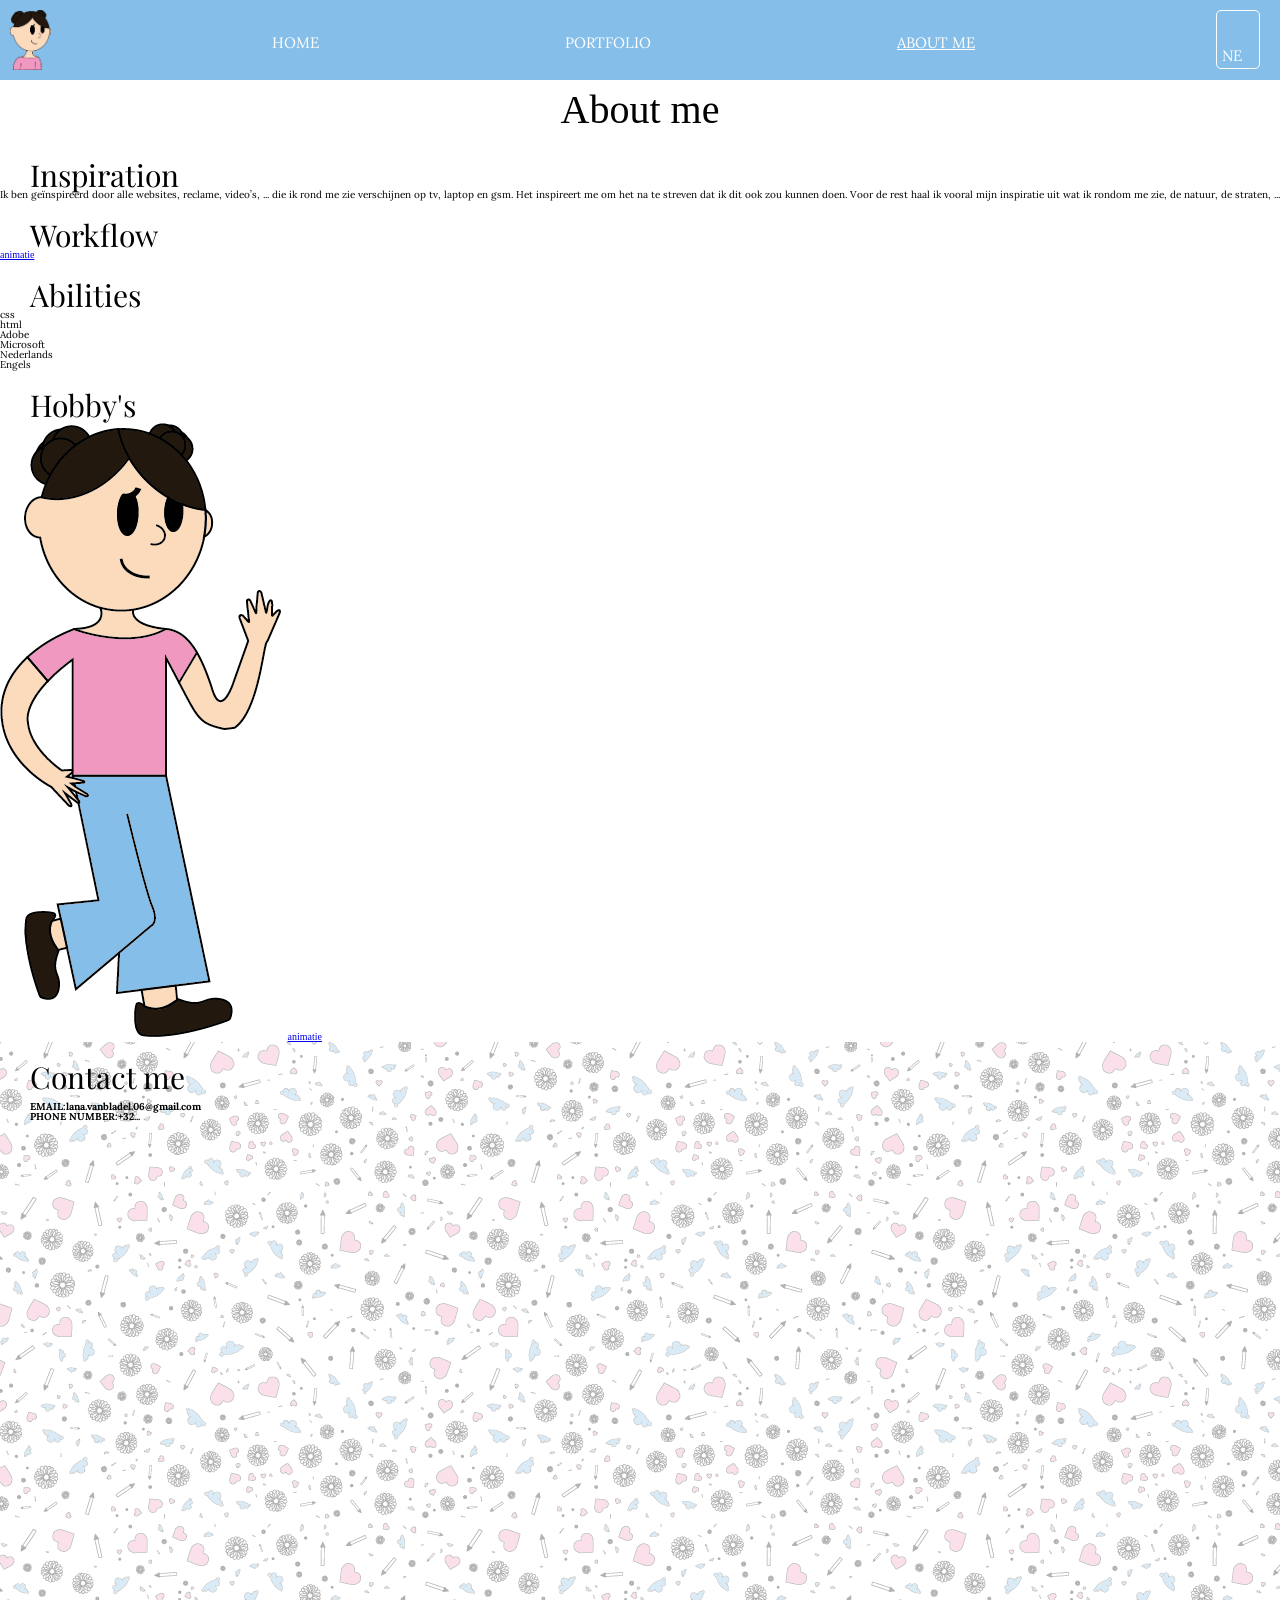
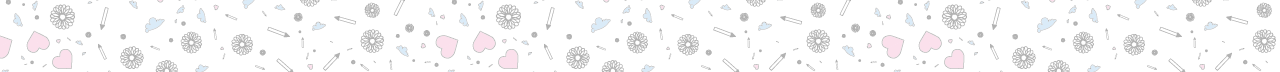
==== About me.html @ e2e1a6fa "css" ====
<!DOCTYPE html>
<html>
<head>
    <meta charset="utf-8">
    <title>Design by Lana Van Bladel</title>
    <link href="reset_plus.css" rel="stylesheet" type="text/css" media="screen" />
    <link href="style.css" rel="stylesheet" type="text/css" media="screen" />
    <link rel="preconnect" href="https://fonts.googleapis.com">
    <link rel="preconnect" href="https://fonts.gstatic.com" crossorigin>
    <link href="https://fonts.googleapis.com/css2?family=Lora:ital,wght@0,400..700;1,400..700&display=swap" rel="stylesheet"> 
    <link rel="preconnect" href="https://fonts.googleapis.com">
<link rel="preconnect" href="https://fonts.gstatic.com" crossorigin>
<link href="https://fonts.googleapis.com/css2?family=Playfair+Display:ital,wght@0,400..900;1,400..900&display=swap" rel="stylesheet"> 
</head>
<body>
    <header>
        <nav class="Navigation">
            <img src="avatar 1.png" alt="Avatar" id="avatar">
            <a class="nav"href="Index.html">HOME</a>
            <a class="nav" href="Portfolio.html">PORTFOLIO</a>
            <a class="nav" id="active" href="About me.html">ABOUT ME</a>
            <div class="menu">
                <a href="" id="button">NE</a>
                <div class="content">
                    <a href="">FR</a>
                    <a href="">EN</a>
            </div>
        </nav>
    </header>
    <h1>About me</h1>
    <h2 id="Inspiration">Inspiration</h2>
    <p>Ik ben geïnspireerd door alle websites, reclame, video’s, ... die ik rond me zie verschijnen op tv, laptop en gsm. Het inspireert me om het na te streven dat ik dit ook zou kunnen doen. Voor de rest haal ik vooral mijn inspiratie uit wat ik rondom me zie, de natuur, de straten, ...</p>
    <section id="Workflow">
        <h2>Workflow</h2>
        <a href="Comp 1.mp4">animatie</a>
    </section>
        
    <section id="Abilities">
        <h2>Abilities</h2>
            <p>css</p>
            <p>html</p>
            <p>Adobe</p>
            <p>Microsoft</p>
            <p>Nederlands</p>
            <p>Engels</p>
    </section>
            <h2 id="Hobby">Hobby's</h2>
        <img id="avatar5" src="avatar 4.png" alt="avatar 4">
        <a href="Animatie 1_1.mp4">animatie</a>
    <section id="Contact">
        <h2>Contact me</h2>
        <p class="email">EMAIL:<a href="">lana.vanbladel.06@gmail.com</a><br>PHONE NUMBER:<a href="">+32...</a></p>
    </section>
</body>
</html>
---- style.css ----
header {
    background-color: #85BEE8;
    height:80px;
    padding: 10px 0px;
    font-family: "Lora", serif;
}
p{
    font-family: "Lora", serif;
    font-size: 10px;
}
#avatar {
    height: 60px;
    margin-left: 10px;
}
.Navigation{
    display: flex;
    justify-content: space-between;
}
.menu{
    margin-right: 20px;
    margin-left: 20px;
}
.menu #button::before{
    content: '';
    display: block;
    width: 32px;
    height: 32px;
    background-image: url("https://flagsapi.com/BE/flat/32.png");
}
.Navigation .menu a{
    background-color: #85BEE8;
    color: white;
    padding: 5px;
    border:1px solid white;
    border-radius: 5px;
    cursor: pointer;
    font-size: 15px;
}
.menu .content a{
    box-shadow: 2px 2px 5px black;
}
.menu a{
    display: block;
    color: black;
    text-decoration: none;
    padding: 5px;
    border: white 1px solid;
}
.menu .content{
    display: none;
    position: absolute;
    min-width: max-content;
}
.menu:hover .content{
    display: block;
}
.menu:hover #button{
    background-color: white;
    color: #85BEE8;
}
.menu .content a:hover{
    background-color: white;
    color: #85BEE8;
}
.nav{
    color: white;
    margin: 25px;
    text-decoration: none;
    font-size: 15px;
}
#active{
    color: white;
    text-decoration: underline;
}

#Biography{
    color: white;
    background-color: #F298C0;
}
#TekstBiography{
    margin: 20px;
    font-size: 15px;
    font-family: "Lora", serif;
    padding-left: 10px;
    padding-right: 10px;
    padding-top: 10px;
    background-color: #F298C0;
}
h1{
    font-family: "PT serif", serif;
    font-weight: 400;
    font-size: 40px;
    text-align: center;
    margin-top: 10px;
    margin-bottom: 10px;
}
h2{
    font-family: "Playfair Display", serif;
    font-size: 30px;
    padding-left: 30px;
    padding-top: 20px;
}
#avatar2{
    width: 70px;
    display: flex;
    margin-left: 80vw;
    margin-bottom: 10px;
    padding-bottom: 10px;
}
#Portfoliosneakpeak img{
    height: 400px;
    width: auto;
    margin-left: 40px;
    margin-top: 10px;
    margin-bottom: 10px;
    background-color: #85BEE8;
    padding: 10px;
    border: #85BEE8 solid 1px;
    border-radius: 20px;
}
#Contact{
    display: grid;
    grid-template-columns: 1fr;
    grid-template-rows: 3fr;
    height: 70vh;
    position: relative;
    isolation: isolate;
}
#Contact::after{
    content: '';
    position: absolute;
    inset: 0;
    z-index: -1;
    opacity: 0.3;
    background-image: url(background.png);
    background-position: center;
}
#img{
    width: 250px;
    height: auto;
    margin: 10px;
    padding-top: 50px;
    padding-right: 50px;
    padding-left: 30px;
    padding-bottom: 50px;
    justify-self: center;
}
.email{
    margin-bottom: 550px;
    margin-left: 30px;
}
#Contact p{
    font-weight: bold;
}
#Contact a{
    text-decoration: none;
    color: black;
}
.Hobby{
    display: grid;
    grid-template-columns: repeat(2,1fr);
    grid-template-rows: 1fr;
    height: 20vh;
}
.avatar5{
    display: grid;
    grid-column: 1;
    grid-template-rows: 1;
    height: 50px;
}
.Hobby a{
    display: grid;
    grid-column: 2;
    grid-template-rows: 1;
}
@media screen and (min-width: 768px){
.Portfoliosneakpeak{
    display: grid;
    grid-template-columns: repeat(3,1fr);
    grid-template-rows: 1fr;
    gap: 10px;
    width: 100vw;
}
.pf1{
    display: flex;
    grid-column: 1;
    width: 20px;
}
.pf2{
    display: flex;
    grid-column: 2;
}
.pf3{
    display: flex;
    grid-column: 3;
}
.Portfoliosneakpeak a{
    display: grid;
    grid-column: 4;
    height: 20px;
}
}
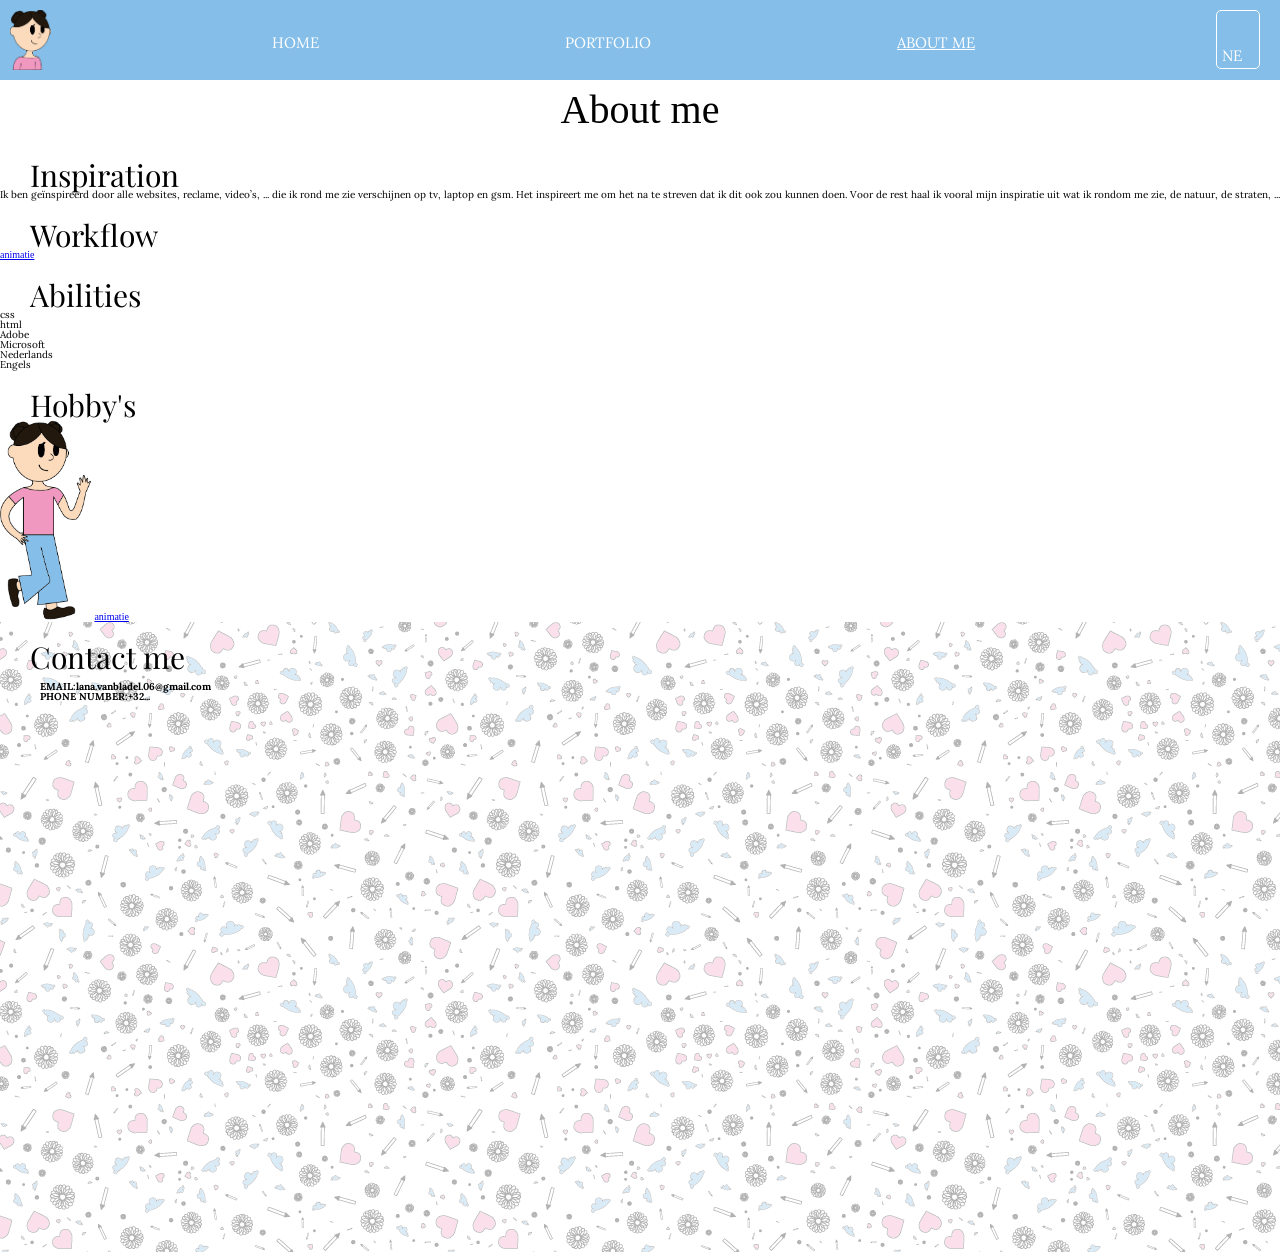
==== commit eaba25a2: "css" ====
--- a/About me.html
+++ b/About me.html
@@ -44,9 +44,11 @@
             <p>Nederlands</p>
             <p>Engels</p>
     </section>
-            <h2 id="Hobby">Hobby's</h2>
-        <img id="avatar5" src="avatar 4.png" alt="avatar 4">
-        <a href="Animatie 1_1.mp4">animatie</a>
+    <section id="hob">
+        <h2 id="Hobby">Hobby's</h2>
+        <img id="avatar5" src="avatar 4.png" alt="avatar 4" height="200px">
+        <a id="animatie1" href="Animatie 1_1.mp4">animatie</a>
+    </section>
     <section id="Contact">
         <h2>Contact me</h2>
         <p class="email">EMAIL:<a href="">lana.vanbladel.06@gmail.com</a><br>PHONE NUMBER:<a href="">+32...</a></p>
--- a/style.css
+++ b/style.css
@@ -72,7 +72,6 @@
     color: white;
     text-decoration: underline;
 }
-
 #Biography{
     color: white;
     background-color: #F298C0;
@@ -139,7 +138,7 @@
     width: 250px;
     height: auto;
     margin: 10px;
-    padding-top: 50px;
+    padding-top: 10px;
     padding-right: 50px;
     padding-left: 30px;
     padding-bottom: 50px;
@@ -148,6 +147,7 @@
 .email{
     margin-bottom: 550px;
     margin-left: 30px;
+    padding: 10px;
 }
 #Contact p{
     font-weight: bold;
@@ -156,22 +156,8 @@
     text-decoration: none;
     color: black;
 }
-.Hobby{
-    display: grid;
-    grid-template-columns: repeat(2,1fr);
-    grid-template-rows: 1fr;
-    height: 20vh;
-}
 .avatar5{
-    display: grid;
-    grid-column: 1;
-    grid-template-rows: 1;
-    height: 50px;
-}
-.Hobby a{
-    display: grid;
-    grid-column: 2;
-    grid-template-rows: 1;
+    padding: 10px;
 }
 @media screen and (min-width: 768px){
 .Portfoliosneakpeak{
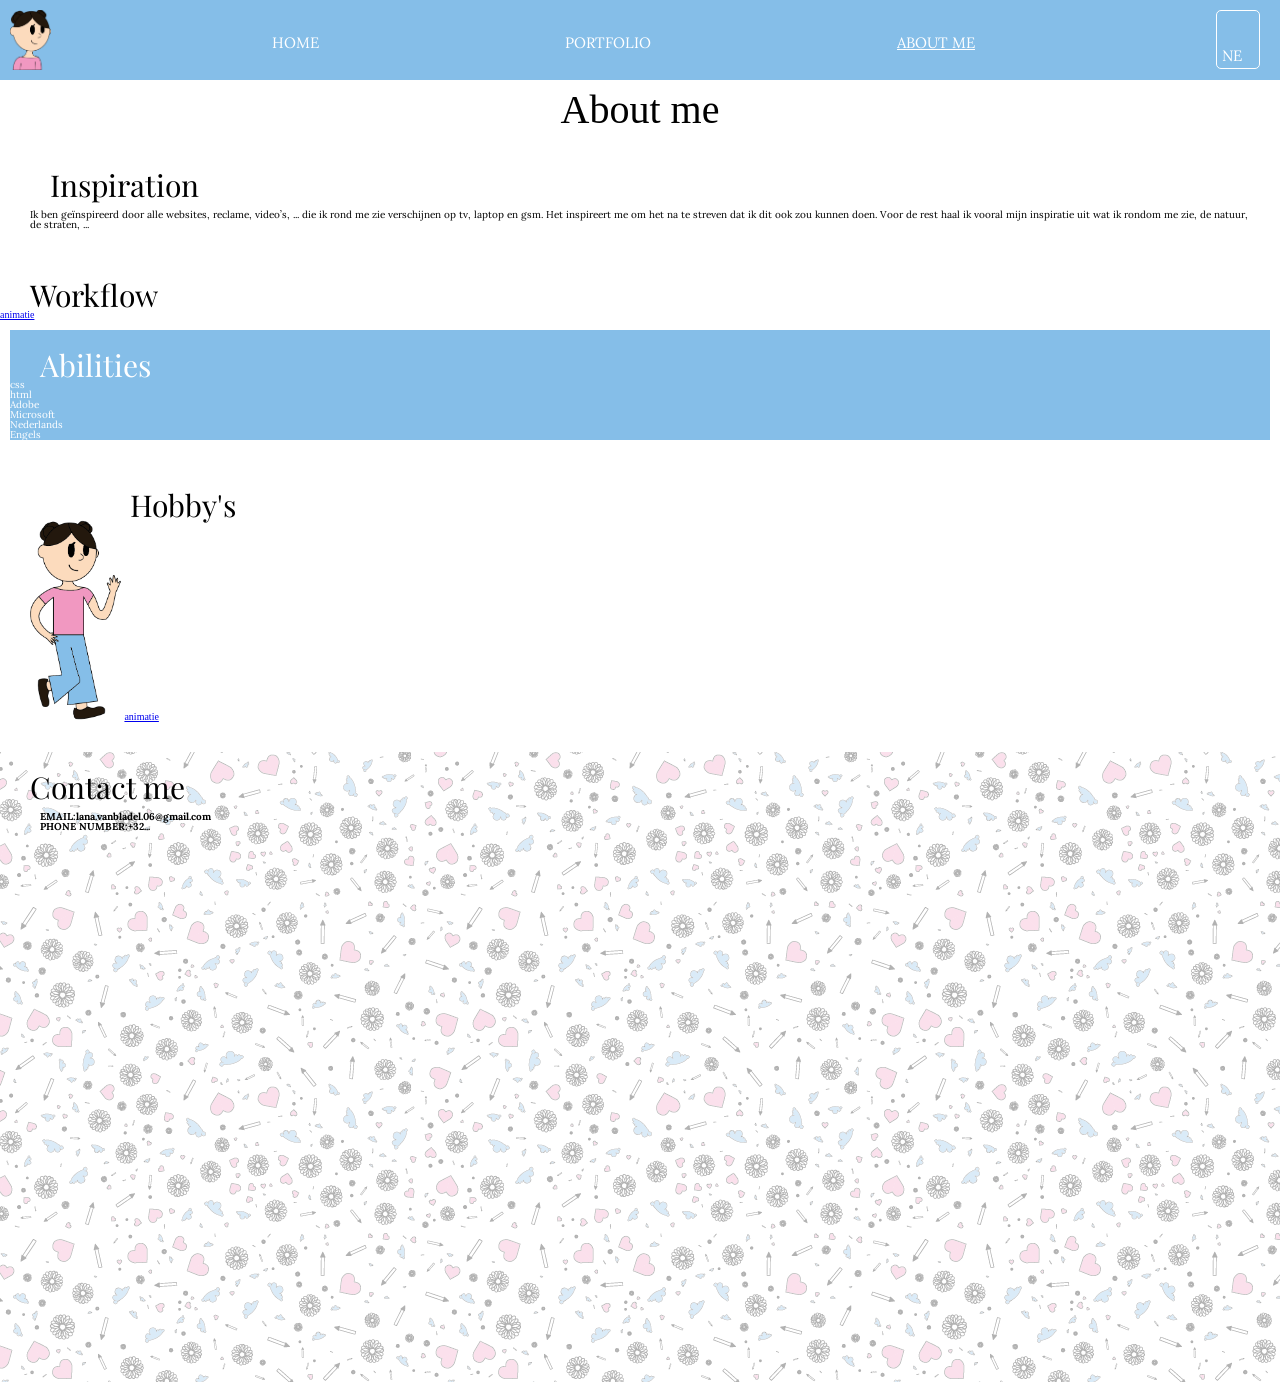
==== commit 0864419f: "CSS" ====
--- a/About me.html
+++ b/About me.html
@@ -28,8 +28,10 @@
         </nav>
     </header>
     <h1>About me</h1>
-    <h2 id="Inspiration">Inspiration</h2>
+    <section id="Inspiration">
+    <h2>Inspiration</h2>
     <p>Ik ben geïnspireerd door alle websites, reclame, video’s, ... die ik rond me zie verschijnen op tv, laptop en gsm. Het inspireert me om het na te streven dat ik dit ook zou kunnen doen. Voor de rest haal ik vooral mijn inspiratie uit wat ik rondom me zie, de natuur, de straten, ...</p>
+    </section>
     <section id="Workflow">
         <h2>Workflow</h2>
         <a href="Comp 1.mp4">animatie</a>
--- a/style.css
+++ b/style.css
@@ -143,6 +143,8 @@
     padding-left: 30px;
     padding-bottom: 50px;
     justify-self: center;
+    position: relative;
+    bottom: 110%;
 }
 .email{
     margin-bottom: 550px;
@@ -159,33 +161,57 @@
 .avatar5{
     padding: 10px;
 }
+#Abilities{
+    background-color: #85BEE8;
+    color: white;
+    margin: 10px;
+}
+#Abilities p{
+    color: white;
+}
+#hob{
+    margin: 20px;
+    padding: 10px;
+}
+#Inspiration{
+    margin: 20px;
+}
+#Inspiration p{
+    padding: 10px;
+}
+#Hobby{
+    margin-left: 70px;
+}
+
 @media screen and (min-width: 768px){
-.Portfoliosneakpeak{
+#Portfoliosneakpeak{
     display: grid;
     grid-template-columns: repeat(3,1fr);
     grid-template-rows: 1fr;
     gap: 10px;
-    width: 100vw;
-}
-.pf1{
+    width: 80vw;
+}
+#pf1{
     display: flex;
     grid-column: 1;
-    width: 20px;
-}
-.pf2{
+    width: 15px;
+}
+#pf2{
     display: flex;
     grid-column: 2;
-}
-.pf3{
+    width: 15px;
+}
+#pf3{
     display: flex;
     grid-column: 3;
-}
-.Portfoliosneakpeak a{
+    width: 15px;
+}
+#Portfoliosneakpeak a{
     display: grid;
     grid-column: 4;
-    height: 20px;
-}
-}
-
-
-
+    height: 15px;
+}
+}
+
+
+
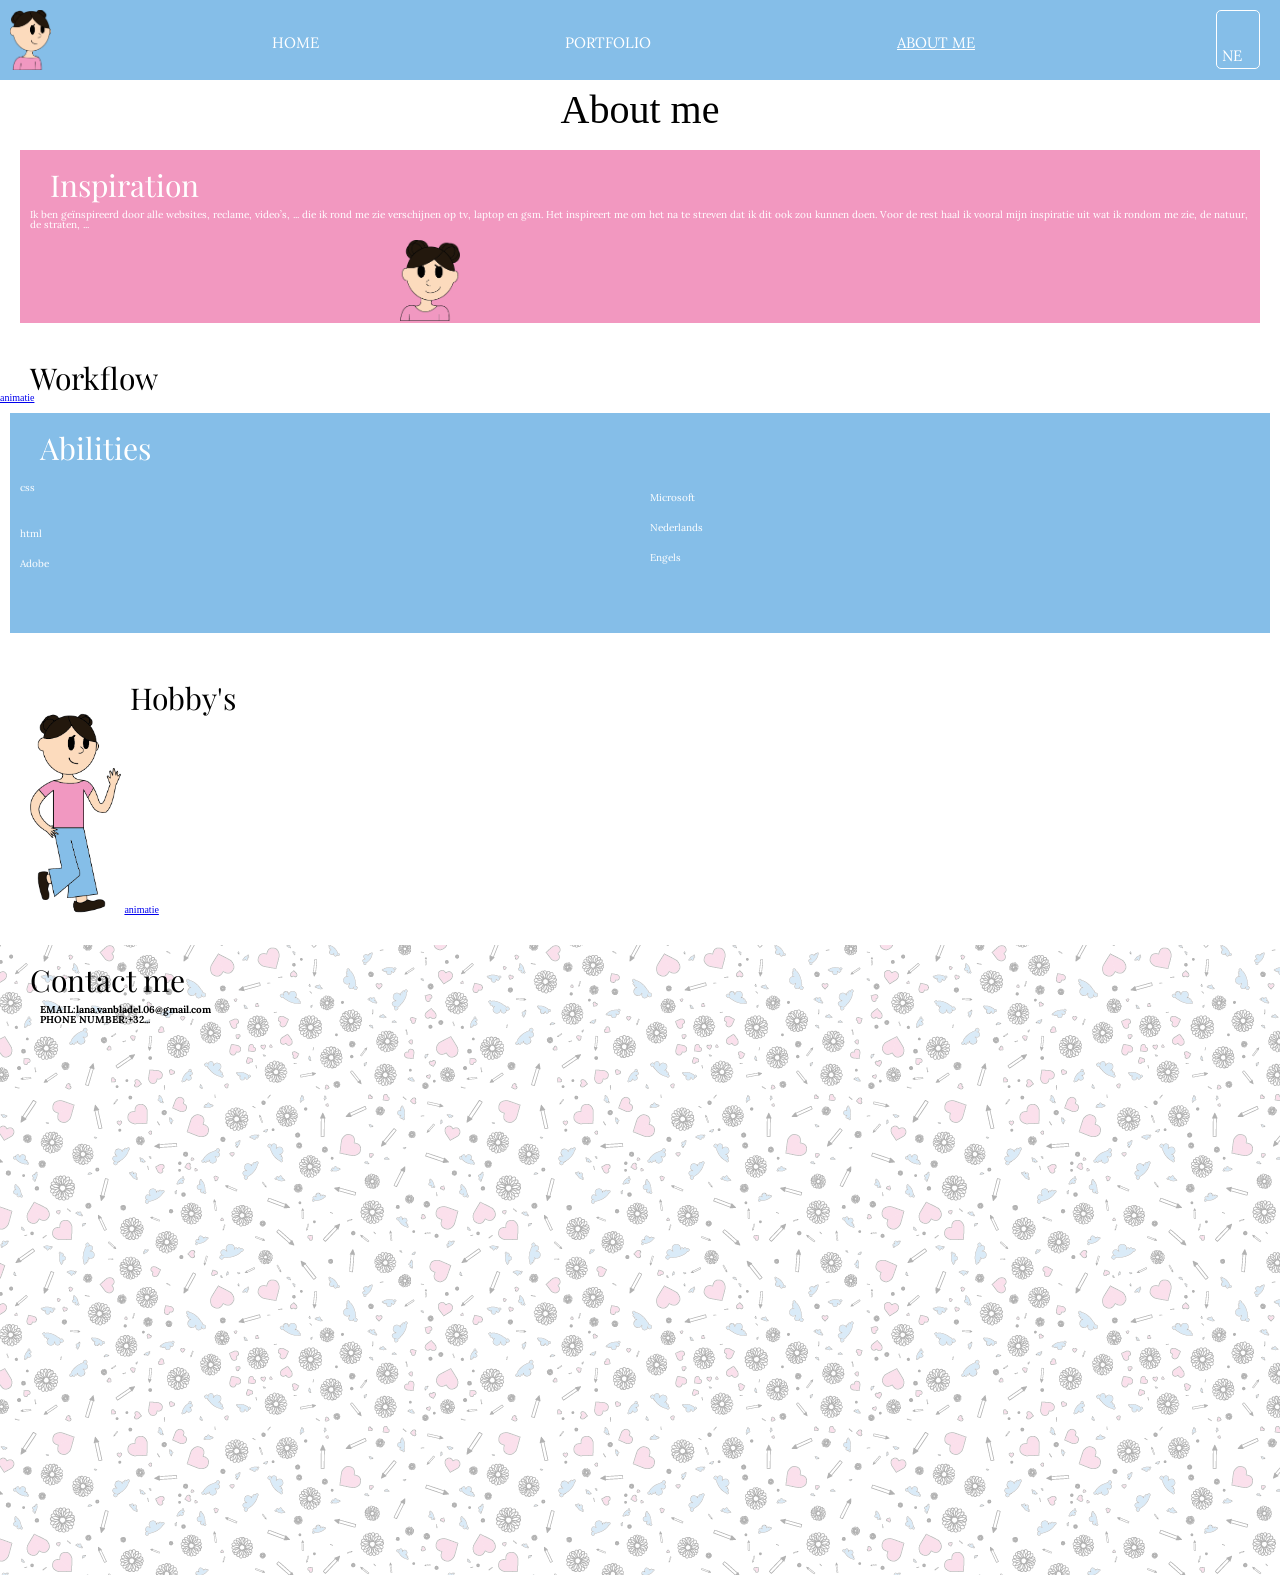
==== commit 74b47850: "css" ====
--- a/About me.html
+++ b/About me.html
@@ -31,6 +31,7 @@
     <section id="Inspiration">
     <h2>Inspiration</h2>
     <p>Ik ben geïnspireerd door alle websites, reclame, video’s, ... die ik rond me zie verschijnen op tv, laptop en gsm. Het inspireert me om het na te streven dat ik dit ook zou kunnen doen. Voor de rest haal ik vooral mijn inspiratie uit wat ik rondom me zie, de natuur, de straten, ...</p>
+    <img src="avatar 6.png" alt="avatar6">
     </section>
     <section id="Workflow">
         <h2>Workflow</h2>
@@ -39,12 +40,12 @@
         
     <section id="Abilities">
         <h2>Abilities</h2>
-            <p>css</p>
-            <p>html</p>
-            <p>Adobe</p>
-            <p>Microsoft</p>
-            <p>Nederlands</p>
-            <p>Engels</p>
+            <p class="kolom1">css</p>
+            <p class="kolom1">html</p>
+            <p class="kolom1">Adobe</p>
+            <p class="kolom2">Microsoft</p>
+            <p class="kolom2">Nederlands</p>
+            <p class="kolom2">Engels</p>
     </section>
     <section id="hob">
         <h2 id="Hobby">Hobby's</h2>
--- a/style.css
+++ b/style.css
@@ -165,6 +165,9 @@
     background-color: #85BEE8;
     color: white;
     margin: 10px;
+    display: grid;
+    grid-template-columns: repeat(2,1fr);
+    grid-template-rows: repeat(2,1fr);
 }
 #Abilities p{
     color: white;
@@ -175,6 +178,12 @@
 }
 #Inspiration{
     margin: 20px;
+    background-color: #F298C0;
+    color: white;
+}
+#Inspiration img{
+    width: 60px;
+    margin-left: 380px;
 }
 #Inspiration p{
     padding: 10px;
@@ -182,6 +191,21 @@
 #Hobby{
     margin-left: 70px;
 }
+.kolom1{
+    margin: 10px;
+    grid-template-rows: 2;
+    grid-column: 1;
+    position: relative;
+    top: 20%;
+}
+.kolom2{
+    margin: 10px;
+    grid-template-rows: 2;
+    grid-column: 2;
+    position: relative;
+    bottom: 200%;
+}
+
 
 @media screen and (min-width: 768px){
 #Portfoliosneakpeak{
@@ -194,24 +218,34 @@
 #pf1{
     display: flex;
     grid-column: 1;
-    width: 15px;
+    width: 10px;
+    height: auto;
 }
 #pf2{
     display: flex;
     grid-column: 2;
-    width: 15px;
+    width: 10px;
+    height: auto;
 }
 #pf3{
     display: flex;
     grid-column: 3;
-    width: 15px;
+    width: 10px;
+    height: auto;
 }
 #Portfoliosneakpeak a{
     display: grid;
     grid-column: 4;
-    height: 15px;
-}
-}
-
-
-
+    height: 10px;
+}
+#Biography{
+    width: 50vw;
+}
+#Biography img{
+    margin-left: 45vw;
+}
+
+}
+
+
+
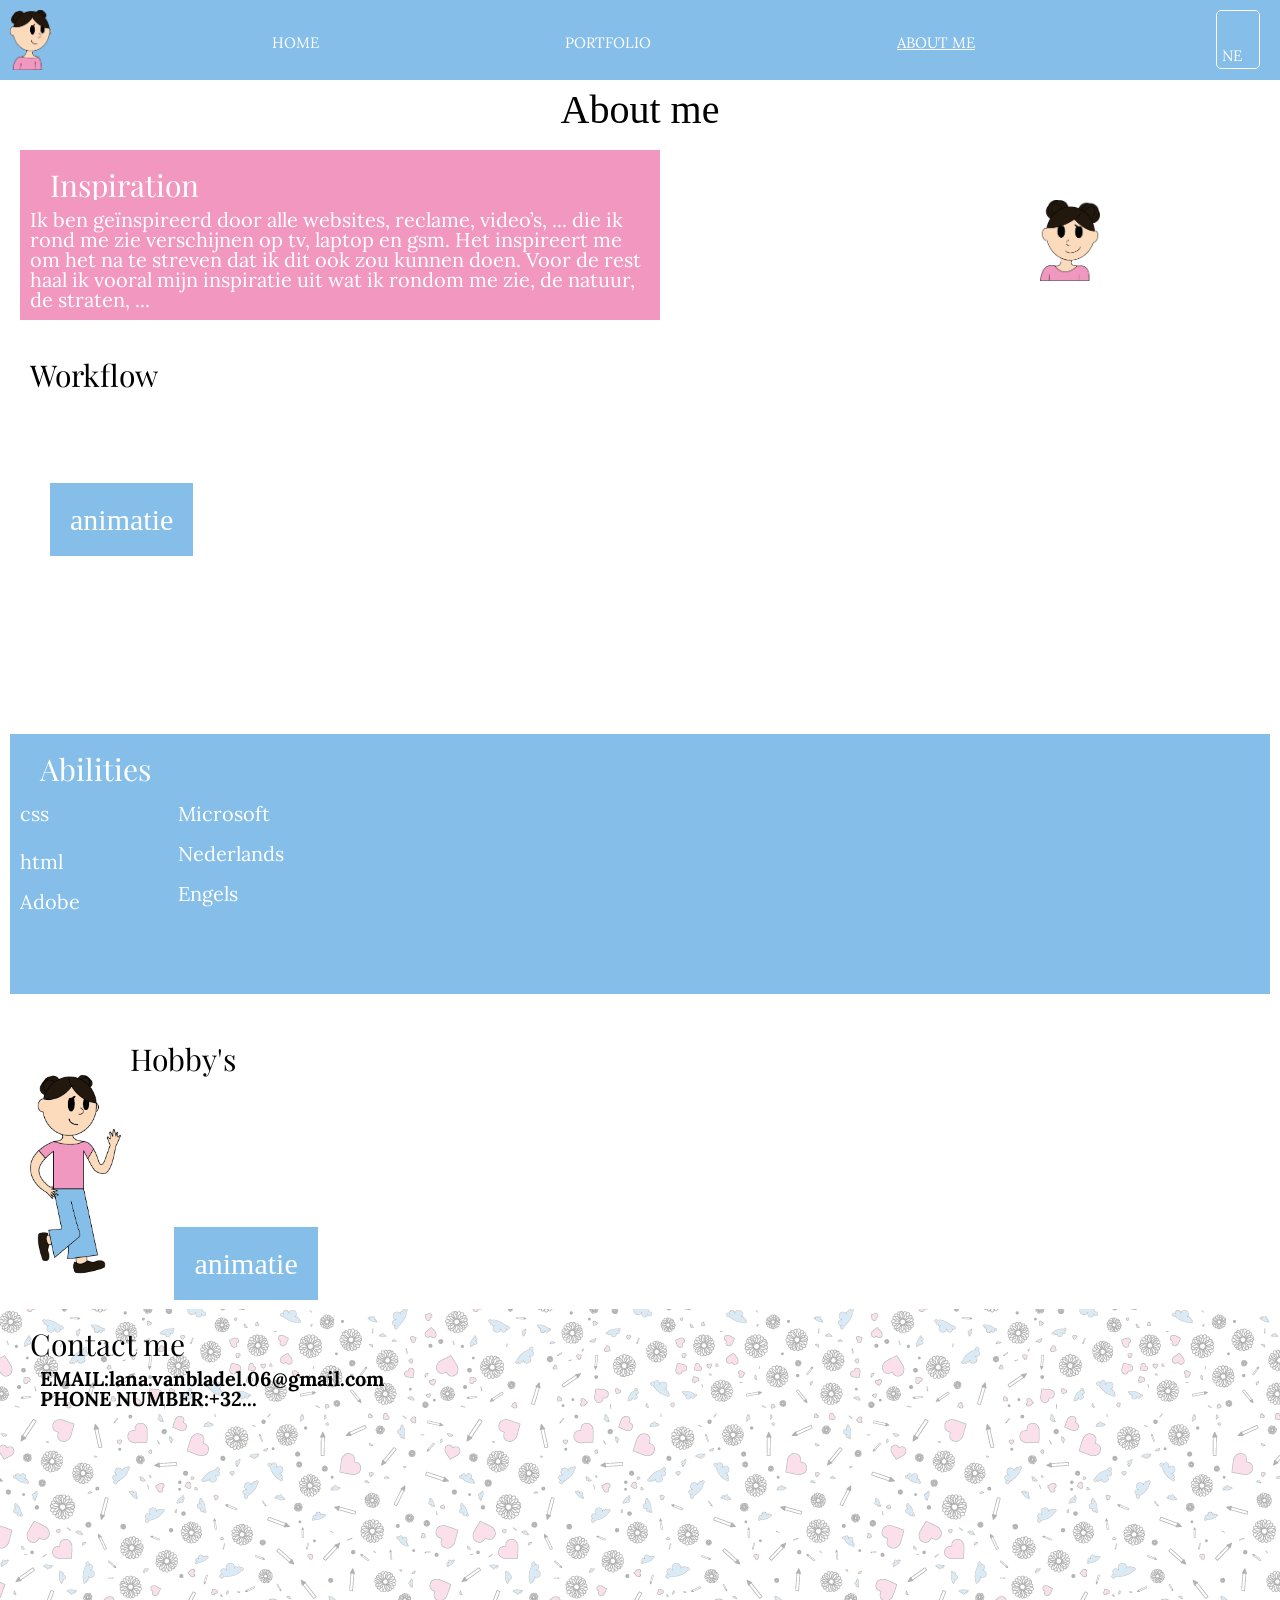
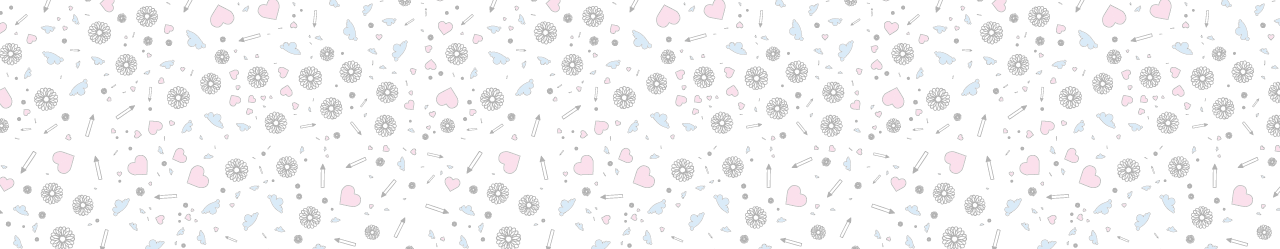
==== commit 61203ecb: "css" ====
--- a/About me.html
+++ b/About me.html
@@ -16,7 +16,7 @@
     <header>
         <nav class="Navigation">
             <img src="avatar 1.png" alt="Avatar" id="avatar">
-            <a class="nav"href="Index.html">HOME</a>
+            <a class="nav" href="index.html">HOME</a>
             <a class="nav" href="Portfolio.html">PORTFOLIO</a>
             <a class="nav" id="active" href="About me.html">ABOUT ME</a>
             <div class="menu">
@@ -50,7 +50,7 @@
     <section id="hob">
         <h2 id="Hobby">Hobby's</h2>
         <img id="avatar5" src="avatar 4.png" alt="avatar 4" height="200px">
-        <a id="animatie1" href="Animatie 1_1.mp4">animatie</a>
+        <a href="Animatie 1_1.mp4">animatie</a>
     </section>
     <section id="Contact">
         <h2>Contact me</h2>
--- a/style.css
+++ b/style.css
@@ -6,7 +6,7 @@
 }
 p{
     font-family: "Lora", serif;
-    font-size: 10px;
+    font-size: 20px;
 }
 #avatar {
     height: 60px;
@@ -78,7 +78,6 @@
 }
 #TekstBiography{
     margin: 20px;
-    font-size: 15px;
     font-family: "Lora", serif;
     padding-left: 10px;
     padding-right: 10px;
@@ -107,7 +106,7 @@
     padding-bottom: 10px;
 }
 #Portfoliosneakpeak img{
-    height: 400px;
+    height: 200px;
     width: auto;
     margin-left: 40px;
     margin-top: 10px;
@@ -121,7 +120,7 @@
     display: grid;
     grid-template-columns: 1fr;
     grid-template-rows: 3fr;
-    height: 70vh;
+    height: 60vh;
     position: relative;
     isolation: isolate;
 }
@@ -141,10 +140,9 @@
     padding-top: 10px;
     padding-right: 50px;
     padding-left: 30px;
-    padding-bottom: 50px;
     justify-self: center;
     position: relative;
-    bottom: 110%;
+    bottom: 135%;
 }
 .email{
     margin-bottom: 550px;
@@ -166,7 +164,7 @@
     color: white;
     margin: 10px;
     display: grid;
-    grid-template-columns: repeat(2,1fr);
+    grid-template-columns: repeat(8,1fr);
     grid-template-rows: repeat(2,1fr);
 }
 #Abilities p{
@@ -178,8 +176,8 @@
 }
 #Inspiration{
     margin: 20px;
-    background-color: #F298C0;
-    color: white;
+    color: white;
+    background-color: #F298C0;
 }
 #Inspiration img{
     width: 60px;
@@ -205,7 +203,30 @@
     position: relative;
     bottom: 200%;
 }
-
+#Workflow a{
+    background-color: #85BEE8;
+    padding: 20px;
+    margin: 50px;
+    position: relative;
+    top: 30%;
+    color: white;
+    text-decoration: none;
+    width: 300px;
+    font-size: 30px;
+}
+#Workflow{
+    height: 30vw;
+}
+#hob a{
+    background-color: #85BEE8;
+    padding: 20px;
+    margin: 50px;
+    position: relative;
+    width: 300px;
+    text-decoration: none;
+    color: white;
+    font-size: 30px;
+}
 
 @media screen and (min-width: 768px){
 #Portfoliosneakpeak{
@@ -244,8 +265,24 @@
 #Biography img{
     margin-left: 45vw;
 }
-
-}
-
-
-
+#Inspiration{
+    width: 100vw;
+    display: grid;
+    grid-template-columns: repeat(2,1fr);
+    background-color: white;
+}
+#Inspiration img{
+    grid-column: 2;
+}
+#Inspiration p{
+    grid-column: 1;
+    background-color: #F298C0;
+}
+#Inspiration h2{
+    background-color: #F298C0;
+}
+
+}
+
+
+
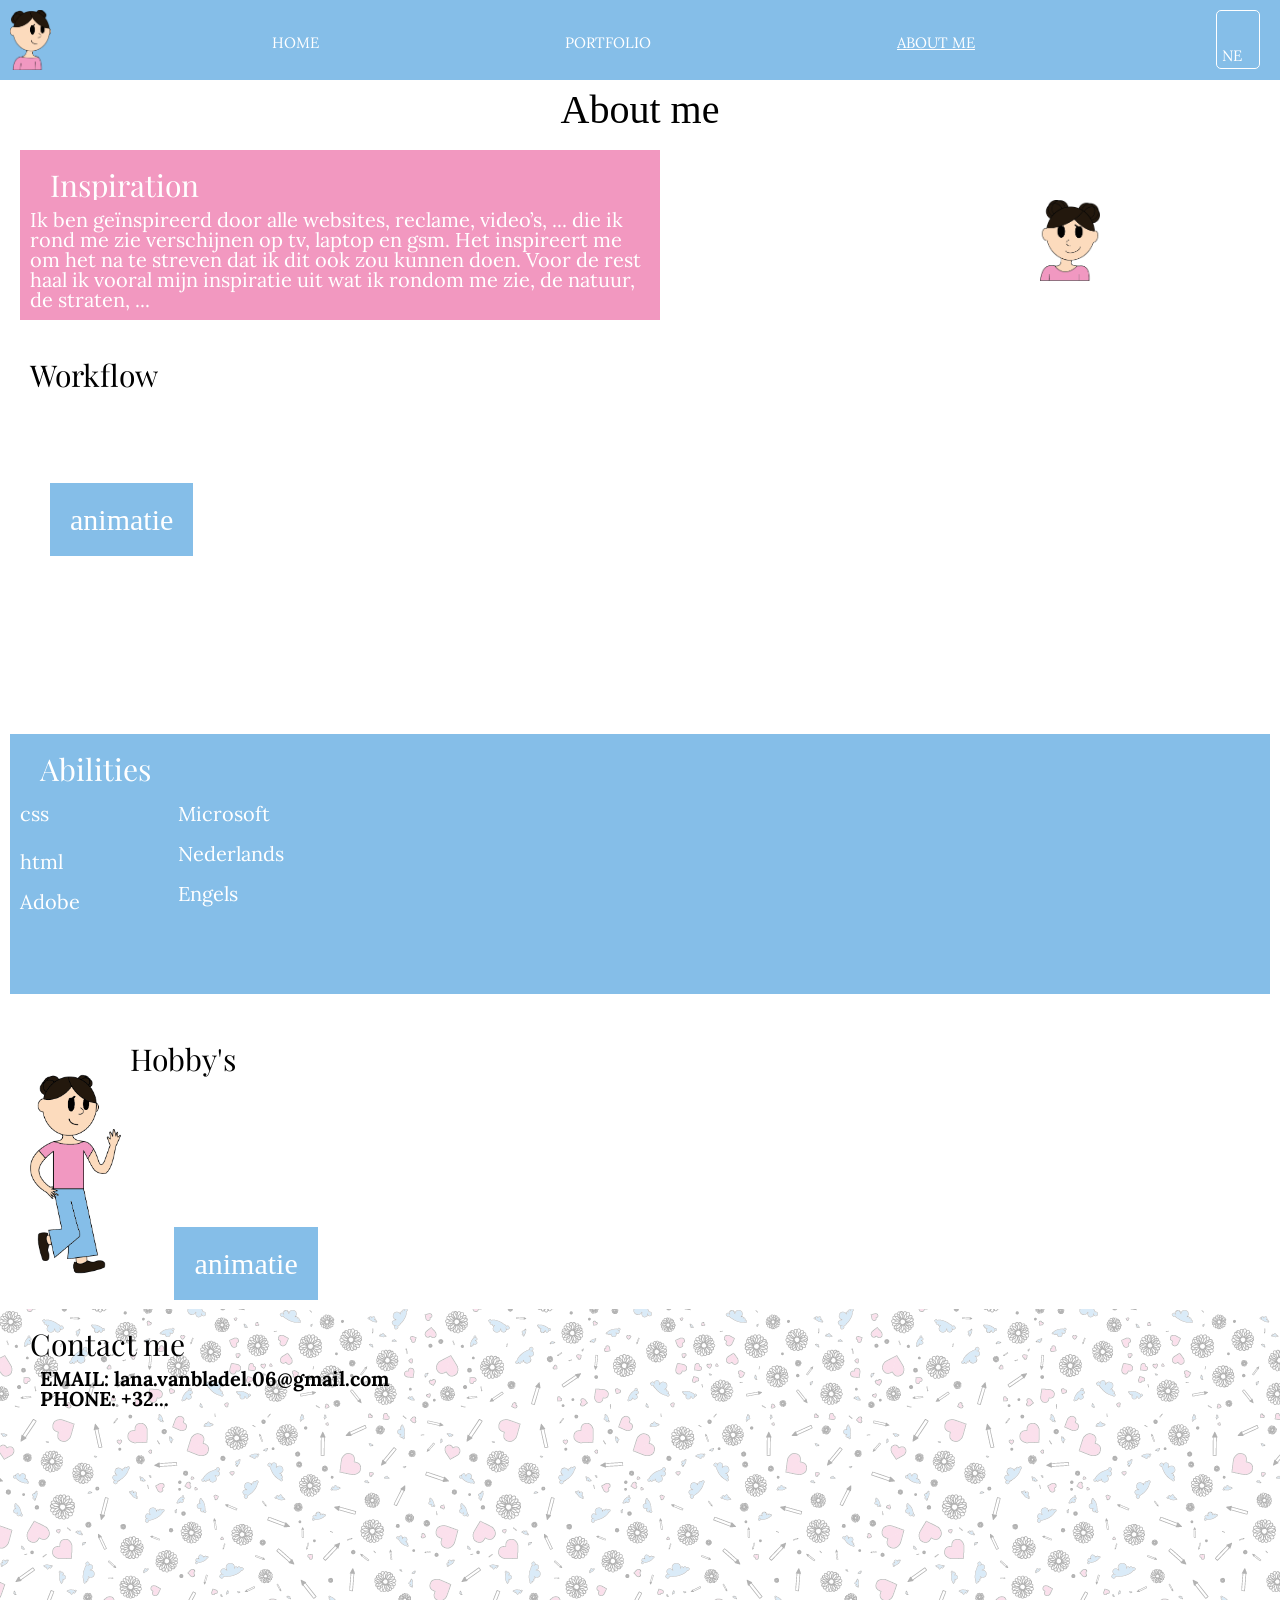
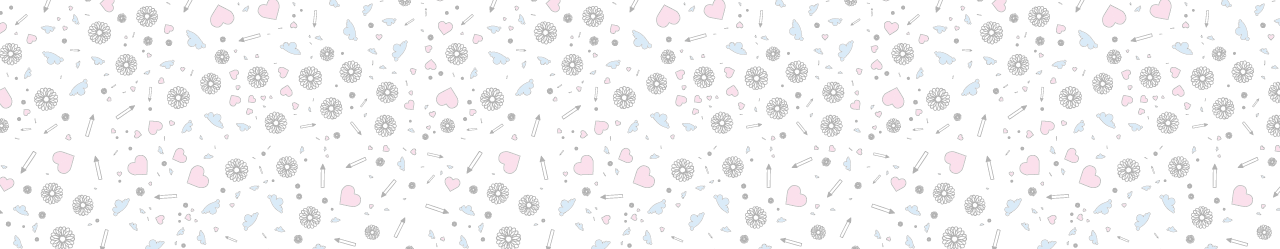
==== commit 4cffb606: "css" ====
--- a/About me.html
+++ b/About me.html
@@ -54,7 +54,7 @@
     </section>
     <section id="Contact">
         <h2>Contact me</h2>
-        <p class="email">EMAIL:<a href="">lana.vanbladel.06@gmail.com</a><br>PHONE NUMBER:<a href="">+32...</a></p>
+        <p class="email">EMAIL:<a href=""> lana.vanbladel.06@gmail.com</a><br>PHONE:<a href=""> +32...</a></p>
     </section>
 </body>
 </html>
--- a/style.css
+++ b/style.css
@@ -106,15 +106,19 @@
     padding-bottom: 10px;
 }
 #Portfoliosneakpeak img{
-    height: 200px;
+    height: 250px;
     width: auto;
-    margin-left: 40px;
+    margin-left: 100px;
     margin-top: 10px;
     margin-bottom: 10px;
     background-color: #85BEE8;
     padding: 10px;
     border: #85BEE8 solid 1px;
     border-radius: 20px;
+}
+#Portfoliosneakpeak img{
+    justify-content: center;
+    margin-left: 100px;
 }
 #Contact{
     display: grid;
@@ -227,7 +231,15 @@
     color: white;
     font-size: 30px;
 }
-
+#animatie{
+    background-color: #85BEE8;
+    padding: 20px;
+    margin: 50px;
+    position: relative;
+    width: 300px;
+    color: white;
+    font-size: 30px;
+}
 @media screen and (min-width: 768px){
 #Portfoliosneakpeak{
     display: grid;
@@ -281,7 +293,24 @@
 #Inspiration h2{
     background-color: #F298C0;
 }
-
+#hero{
+    display: grid;
+    grid-template-columns: repeat(2,1fr);
+    grid-template-rows: 1;
+}
+#animatie{
+    grid-column: 2;
+}
+#Biography{
+    grid-column: 1;
+}
+#Portfoliosneakpeak{
+    justify-content: space-between;
+}
+#Portfoliosneakpeak img{
+    margin-left: 130px;
+    justify-content: space-between;
+}
 }
 
 
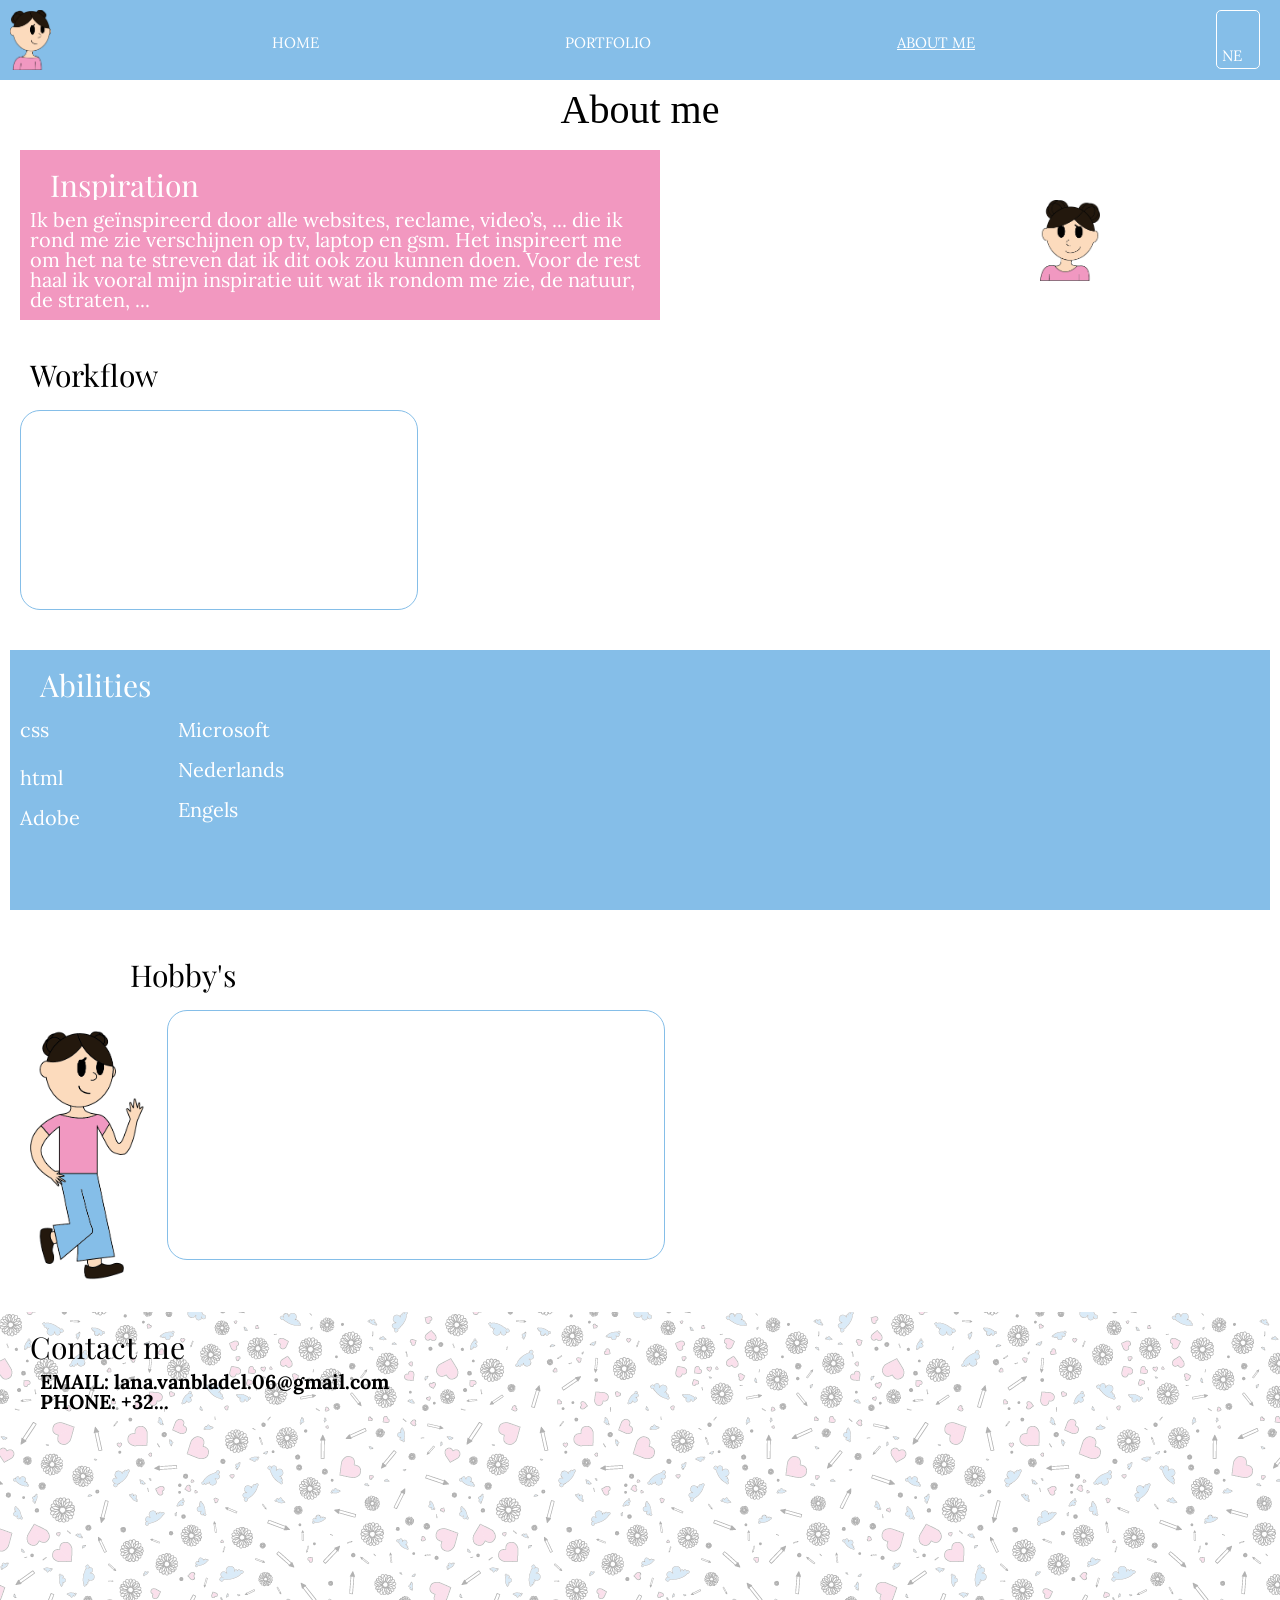
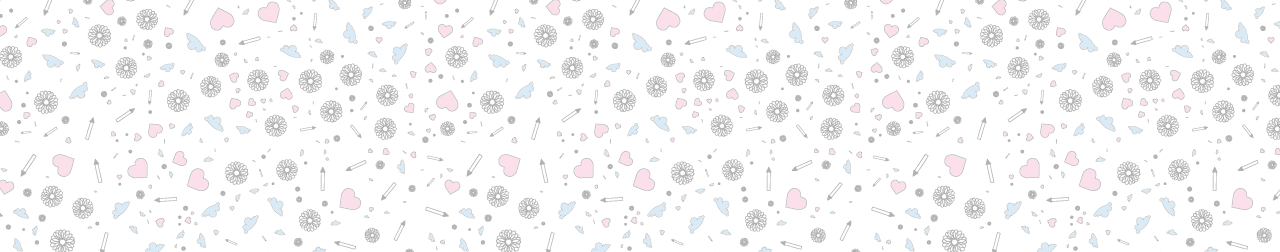
==== commit bc426d50: "css" ====
--- a/About me.html
+++ b/About me.html
@@ -35,7 +35,7 @@
     </section>
     <section id="Workflow">
         <h2>Workflow</h2>
-        <a href="Comp 1.mp4">animatie</a>
+        <video loop="" autoplay="" src="Comp 1.mp4" height="200px">animatie</video>
     </section>
         
     <section id="Abilities">
@@ -49,8 +49,8 @@
     </section>
     <section id="hob">
         <h2 id="Hobby">Hobby's</h2>
-        <img id="avatar5" src="avatar 4.png" alt="avatar 4" height="200px">
-        <a href="Animatie 1_1.mp4">animatie</a>
+        <img id="avatar5" src="avatar 4.png" alt="avatar 4" height="250px">
+        <video loop="" autoplay="" src="Animatie 1_1.mp4" height="250px">animatie</video>
     </section>
     <section id="Contact">
         <h2>Contact me</h2>
--- a/style.css
+++ b/style.css
@@ -207,30 +207,15 @@
     position: relative;
     bottom: 200%;
 }
-#Workflow a{
-    background-color: #85BEE8;
-    padding: 20px;
-    margin: 50px;
-    position: relative;
-    top: 30%;
-    color: white;
-    text-decoration: none;
-    width: 300px;
-    font-size: 30px;
+video{
+    border: #85BEE8 1px solid;
+    margin: 20px;
+    border-radius: 20px;
 }
 #Workflow{
-    height: 30vw;
-}
-#hob a{
-    background-color: #85BEE8;
-    padding: 20px;
-    margin: 50px;
-    position: relative;
-    width: 300px;
-    text-decoration: none;
-    color: white;
-    font-size: 30px;
-}
+    height: 300px;
+}
+
 #animatie{
     background-color: #85BEE8;
     padding: 20px;
